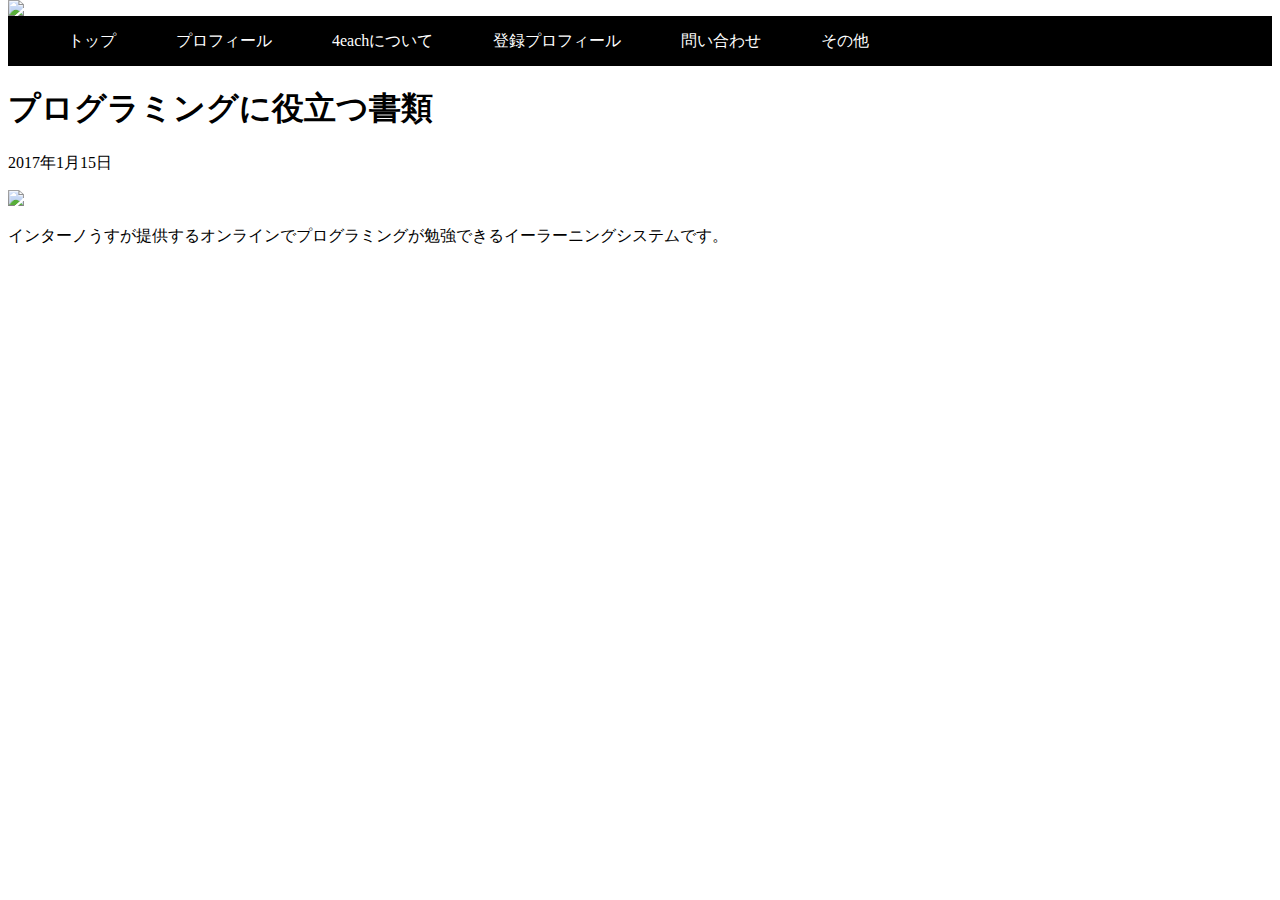
==== index.html @ 4204c229 "12/20" ====
<!DOCTYPE html>
<html lang="ja">

<head>
    <meta charaset="UTF-8">
    <title>4eachblog</title>
    <link rel="stylesheet" type="text/css" href="style.css">
    </head>
    
    
    <body>
    
    <div class="logo">
        <img src="4eachblog_logo.jpg" width="300px">
        </div>
        
        <header>
        <ul>
            <li>トップ</li>
            <li>プロフィール</li>
            <li>4eachについて</li>
            <li>登録プロフィール</li>
            <li>問い合わせ</li>
            <li>その他</li>
            </ul>
        </header>
        
        
        <div class="main"></div>
        <div class="right">
        <h1>プログラミングに役立つ書類</h1>
        <p>2017年1月15日</p>
        <img src="bookstore.jpg" width="600px">
        <p>インターノうすが提供するオンラインでプログラミングが勉強できるイーラーニングシステムです。</p></div>
    
    
    
    
    
    
    
    </body>



















</html>
---- style.css ----
.logo{
    position:absolute;
    top:0px;
}

header{
    width:100%;
    height:50px;
    line-height:50px;
    background-color:black;
}

header li{
    float:left;
    list-style:none;
    padding-left: 20px;
    padding-right: 40px;
    color:white;
    
    
}
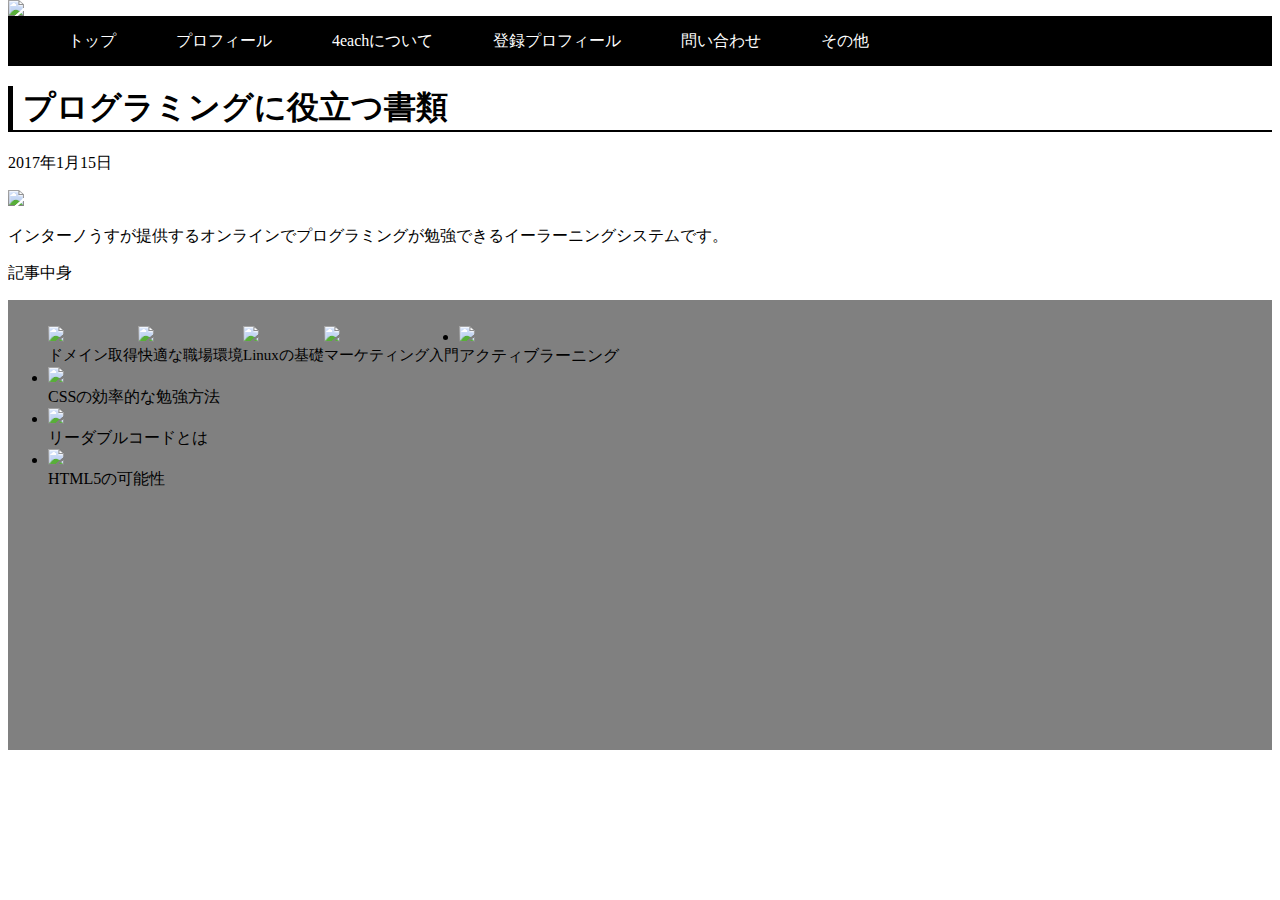
==== commit c2820023: "12/20" ====
--- a/index.html
+++ b/index.html
@@ -27,11 +27,37 @@
         
         
         <div class="main"></div>
-        <div class="right">
+        <div class="left">
         <h1>プログラミングに役立つ書類</h1>
         <p>2017年1月15日</p>
         <img src="bookstore.jpg" width="600px">
-        <p>インターノうすが提供するオンラインでプログラミングが勉強できるイーラーニングシステムです。</p></div>
+        <p>インターノうすが提供するオンラインでプログラミングが勉強できるイーラーニングシステムです。</p><p>記事中身</p>
+        
+        <div class="box">
+            <div class="box1">
+            <ul>
+                <li><img src="pic1.jpg" width="190px">
+                    <div class="text">ドメイン取得</div></li>
+                    <li><img src="pic2.jpg" width="190px">
+    					<div class="text">快適な職場環境</div></li>
+                <li><img src="pic3.jpg" width="190px">
+    					<div class="text">Linuxの基礎</div></li>
+                <li><img src="pic4.jpg" width="190px">
+                    <div class="text">マーケティング入門</div></li>
+                </ul></div>
+                <div class="box2">
+                    <ul>
+                
+                <li><img src="pic5.jpg" width="190px">
+    					<div class="text">アクティブラーニング</div></li>
+                <li><img src="pic6.jpg" width="190px">
+    					<div class="text">CSSの効率的な勉強方法</div></li>
+                <li><img src="pic7.jpg" width="190px">
+    					<div class="text">リーダブルコードとは</div></li>
+                <li><img src="pic8.jpg" width="190px">
+    					<div class="text">HTML5の可能性</div></li></ul></div></div>
+        
+        </div>
     
     
     
--- a/style.css
+++ b/style.css
@@ -18,4 +18,66 @@
     color:white;
     
     
+}
+
+.left{
+    clear:left;
+    width:100%;
+}
+
+.left h1{
+margin-top:20px;
+border-left:5px solid black;
+border-bottom:2px solid black;
+padding-left:10px;  
+}
+
+.leftside{
+float:left;
+width:900px;
+margin-bottom:30px;
+}
+
+.box{
+width:100%;
+height:450px;
+background-color:gray;
+}
+
+.box1{clear:left;
+padding-top:10px;
+}
+
+.box1 ul{
+list-style-type:none;
+	}
+	
+.box1 li{
+float:left;
+}
+
+
+	
+.box1 .text{
+    font-size:15px;
+    text-align:center;
+}
+	
+.box2clear:left;
+padding-top:10px;
+}
+
+.box2 ul{
+list-style-type:none;
+	}
+	
+.box2li{
+float:left;
+}
+
+
+	
+.box2.text{
+    font-size:15px;
+    text-align:center;
 }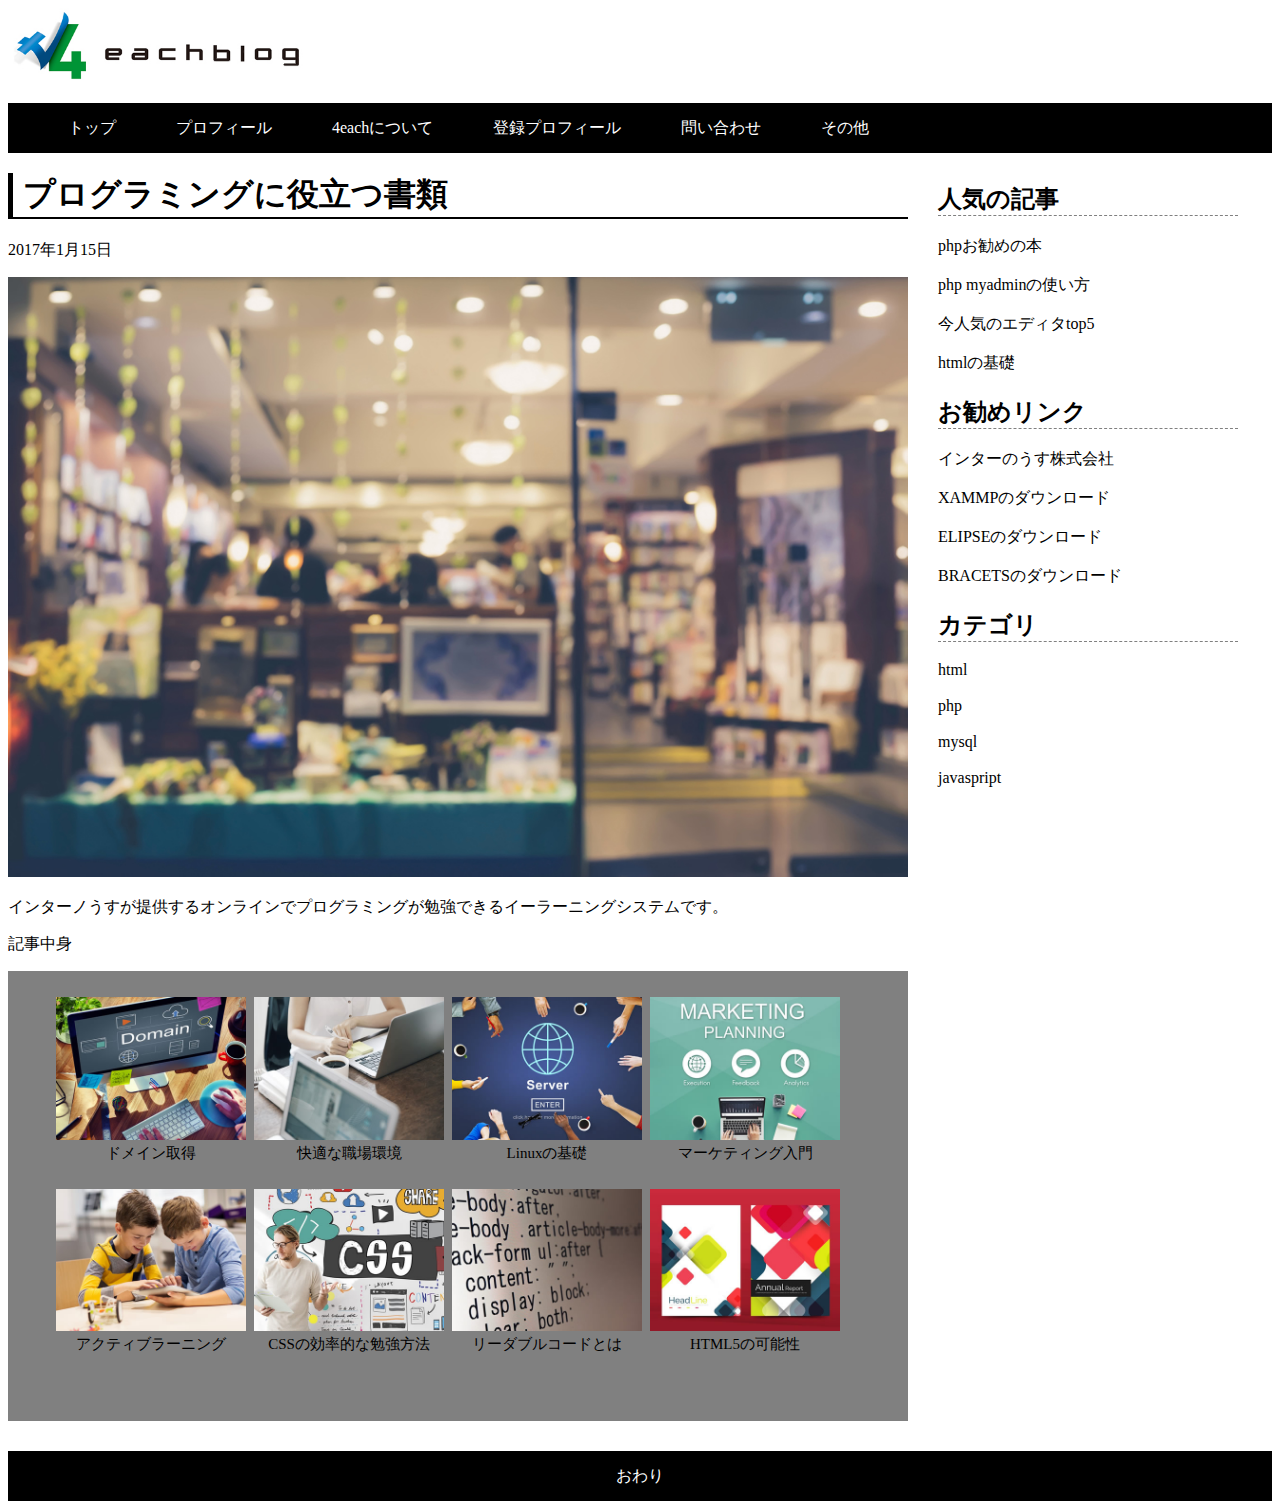
==== commit ebad56da: "1222" ====
--- a/index.html
+++ b/index.html
@@ -9,9 +9,8 @@
     
     
     <body>
-    
     <div class="logo">
-        <img src="4eachblog_logo.jpg" width="300px">
+        <img src="4eachblog/4eachblog_logo.jpg" width="300px">
         </div>
         
         <header>
@@ -30,34 +29,53 @@
         <div class="left">
         <h1>プログラミングに役立つ書類</h1>
         <p>2017年1月15日</p>
-        <img src="bookstore.jpg" width="600px">
-        <p>インターノうすが提供するオンラインでプログラミングが勉強できるイーラーニングシステムです。</p><p>記事中身</p>
+        <img src="4eachblog/bookstore.jpg" width="900px">
+            <p>インターノうすが提供するオンラインでプログラミングが勉強できるイーラーニングシステムです。</p><p>記事中身</p>
         
         <div class="box">
             <div class="box1">
             <ul>
-                <li><img src="pic1.jpg" width="190px">
+                <li><img src="4eachblog/pic1.jpg" width="190px">
                     <div class="text">ドメイン取得</div></li>
-                    <li><img src="pic2.jpg" width="190px">
+                    <li><img src="4eachblog/pic2.jpg" width="190px" />
     					<div class="text">快適な職場環境</div></li>
-                <li><img src="pic3.jpg" width="190px">
+                <li><img src="4eachblog/pic3.jpg" width="190px">
     					<div class="text">Linuxの基礎</div></li>
-                <li><img src="pic4.jpg" width="190px">
+                <li><img src="4eachblog/pic4.jpg" width="190px">
                     <div class="text">マーケティング入門</div></li>
                 </ul></div>
-                <div class="box2">
+                <div class="box1">
                     <ul>
                 
-                <li><img src="pic5.jpg" width="190px">
+                <li><img src="4eachblog/pic5.jpg" width="190px">
     					<div class="text">アクティブラーニング</div></li>
-                <li><img src="pic6.jpg" width="190px">
+                <li><img src="4eachblog/pic6.jpg" width="190px">
     					<div class="text">CSSの効率的な勉強方法</div></li>
-                <li><img src="pic7.jpg" width="190px">
+                <li><img src="4eachblog/pic7.jpg" width="190px">
     					<div class="text">リーダブルコードとは</div></li>
-                <li><img src="pic8.jpg" width="190px">
+                <li><img src="4eachblog/pic8.jpg" width="190px">
     					<div class="text">HTML5の可能性</div></li></ul></div></div>
         
         </div>
+        
+        <div class="right">
+            <h2>人気の記事</h2>
+            <div class="a"><p>phpお勧めの本</p>
+            <p>php myadminの使い方</p>
+            <p>今人気のエディタtop5</p>
+                <P>htmlの基礎</P></div>
+            <h2>お勧めリンク</h2>
+            <div class="a"><P>インターのうす株式会社</P>
+            <P>XAMMPのダウンロード</P>
+            <P>ELIPSEのダウンロード</P>
+            <P>BRACETSのダウンロード</P></div>
+            <h2>カテゴリ</h2><div class="a">
+            <p>html</p>
+            <p>php</p>
+            <p>mysql</p>
+            <p>javaspript</p></div>
+        </div>
+  
     
     
     
@@ -73,7 +91,8 @@
 
 
 
-
+      
+        <footer>おわり</footer>
 
 
 
--- a/style.css
+++ b/style.css
@@ -1,9 +1,10 @@
 .logo{
-    position:absolute;
+    
     top:0px;
 }
 
 header{
+    
     width:100%;
     height:50px;
     line-height:50px;
@@ -32,7 +33,7 @@
 padding-left:10px;  
 }
 
-.leftside{
+.left{
 float:left;
 width:900px;
 margin-bottom:30px;
@@ -44,8 +45,12 @@
 background-color:gray;
 }
 
-.box1{clear:left;
-padding-top:10px;
+.box1{
+    clear:left;
+    padding-top:10px;
+   
+    
+    
 }
 
 .box1 ul{
@@ -53,7 +58,8 @@
 	}
 	
 .box1 li{
-float:left;
+    float:left;
+    padding-left: 8px;
 }
 
 
@@ -62,22 +68,30 @@
     font-size:15px;
     text-align:center;
 }
-	
-.box2clear:left;
-padding-top:10px;
-}
 
-.box2 ul{
-list-style-type:none;
-	}
-	
-.box2li{
-float:left;
+.right{
+    float:left;
+    margin-left:30px;
+    margin-top:10px;
+    width:300px;
 }
 
 
-	
-.box2.text{
-    font-size:15px;
-    text-align:center;
+.right h2{
+    border-bottom: 1px dashed gray;
+}
+
+.right p{
+    padding-bottom: 2px;
+}
+
+footer{
+    clear: left;
+    width:100%;
+    height:50px;
+    line-height:50px;
+    background-color:black;
+    color:white;
+    text-align: center;
+    
 }